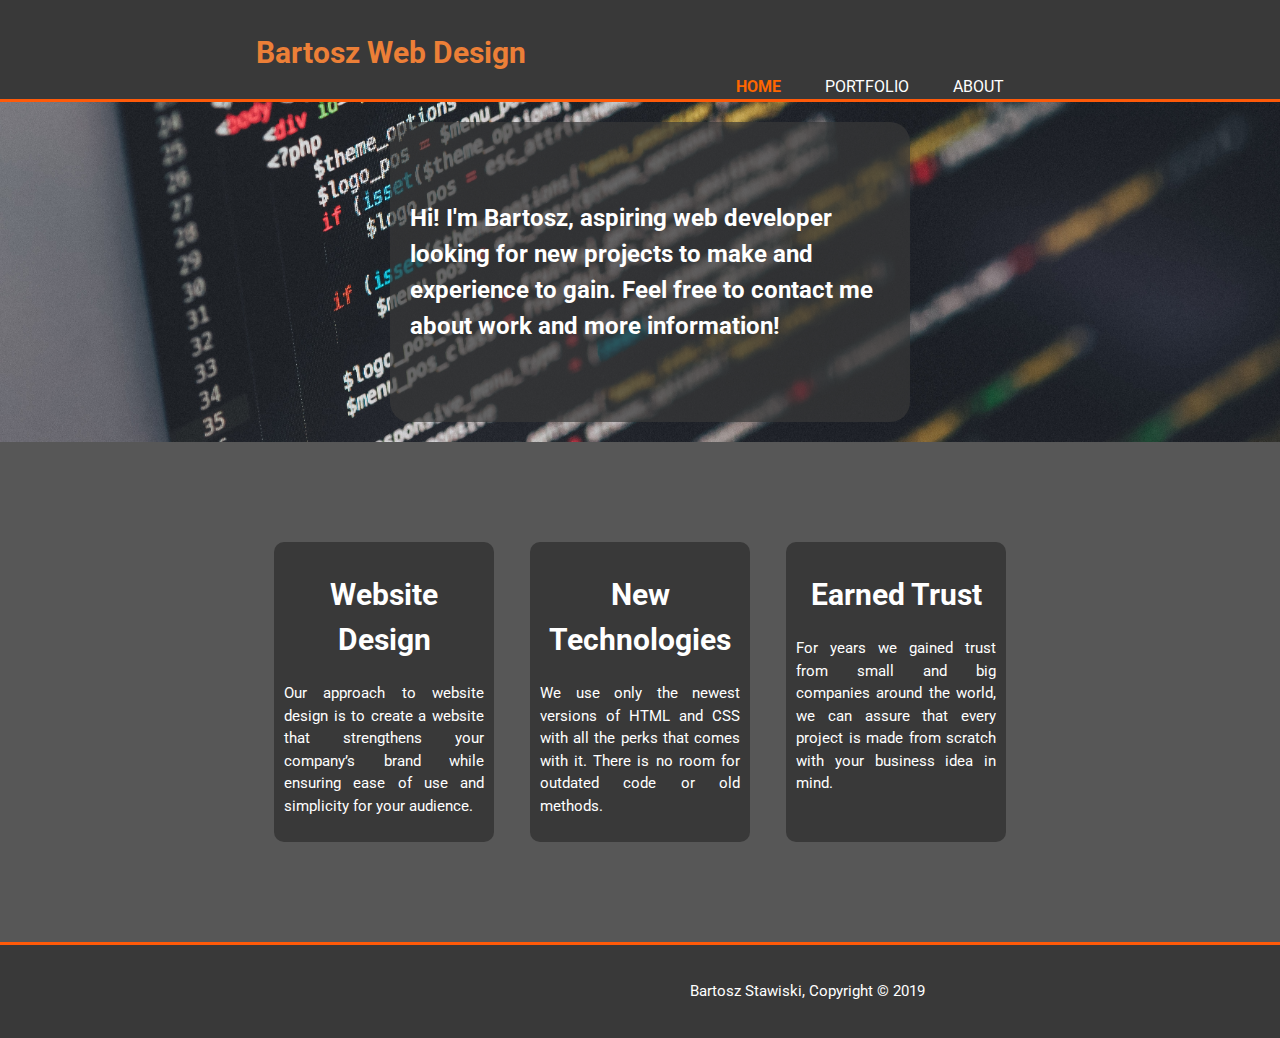
==== index.html @ 5a41c4fe "Added project files" ====
<!DOCTYPE html>
<html lang="en">
    <head>
        <meta charset = "UTF-8">
        <title>Bartosz Stawiski - Web Developer</title>
        <link rel="stylesheet" href="https://use.fontawesome.com/releases/v5.7.2/css/all.css"
            integrity="sha384-fnmOCqbTlWIlj8LyTjo7mOUStjsKC4pOpQbqyi7RrhN7udi9RwhKkMHpvLbHG9Sr" crossorigin="anonymous">
        <link href="https://fonts.googleapis.com/css?family=Roboto:400,700" rel="stylesheet">
        <link rel="stylesheet" href="style.css">
    </head>
    <body>
        <header>
            <div class="container">
                <div id="logo">
                    <h1>Bartosz Web Design</h1>
                </div>
                <nav>
                    <ul>
                        <li class="current"><a href="index.html">Home</a></li>
                        <li><a href="portfolio.html">Portfolio</a></li>
                        <li><a href="about.html">About</a></li>
                    </ul>
                </nav>
            </div>
        </header>

        <section id="showcase">
            <div class="container">
                <div class="banner">
                    <div class="info">
                        <p>
                            Hi! I'm Bartosz, aspiring web developer looking for new projects to make and experience to gain. Feel free to contact me about work and more information!
                        </p>
                    </div>
                </div>
            </div>
        </section>

        <section id="overview">
            <div class="container">
                <div class="points">
                    <div class="bulletpoint">
                        <span class="icon"><i class="fas fa-paint-brush"></i></span>
                        <h1>Website Design</h1>
                        <p>Our approach to website design is to create a website that strengthens your company’s brand while ensuring ease
                            of use
                            and simplicity for your audience.</p>
                    </div>
                    <div class="bulletpoint">
                        <span class="icon"><i class="fab fa-html5"></i><i class="fab fa-css3-alt"></i></span>
                        <h1>New Technologies</h1>
                        <p>We use only the newest versions of HTML and CSS with all the perks that comes with it. There is no room for
                            outdated code or old
                            methods.</p>
                    </div>
                    <div class="bulletpoint">
                        <span class="icon"><i class="far fa-thumbs-up"></i></span>
                        <h1>Earned Trust</h1>
                        <p>For years we gained trust from small and big companies around the world, we can assure that every project is made
                            from scratch with your business idea in mind.
                        </p>
                    </div>
                </div>
            </div>
        </section>

        <footer>
            <div class="container">
                <div class="bottomitems">
                    <div class="socialmedia">
                        <a href=""><span class="icon facebook"><i class="fab fa-facebook-f"></i></span></a>
                        <a href=""><span class="icon twitter"><i class="fab fa-twitter"></i></span></a>
                        <a href=""><span class="icon instagram"><i class="fab fa-instagram"></i></span></a>
                        <a href=""><span class="icon github"><i class="fab fa-github"></i></span></a>
                    </div>
                    <div class="copyright">
                        <p>Bartosz Stawiski, Copyright &copy; 2019</p>
                    </div>
                </div>
            </div>   
        </footer>
    </body>
</html>
---- style.css ----
body {
    padding: 0;
    margin: 0;
    font: 15px/1.5 'Roboto', sans-serif;
    background: #575757;
}

.container {
    width: 60%;
    margin: auto;
    overflow: hidden;
}

header {
    background: #393939;
    color: #ec7f37;
    padding-top: 30px;
    min-height: 50px;
    border-bottom: #FF5A09 3px solid;
}

header a {
    color: #ffffff;
    text-decoration: none;
    text-transform: uppercase;
    font-size: 16px;
}

header ul {
    margin: 0;
    padding: 0;
}

header li {
    display: inline;
    padding: 0 20px;
}

header #logo {
    display: flex;
    justify-content: flex-start;
}

header #logo h1 {
    margin: 0;
}

header nav {
    display: flex;
    justify-content: flex-end;
}

header .highlight, header .current a {
    color: #ff6600;
    font-weight: bold;
}

header a:hover {
    color: #ec7f37;
}

#showcase {
    min-height: 200px;
    max-height: 400px;
    background-image: url("img/showcase-bg.jpg");
    background-size: cover;
    background-position: bottom;
}

.banner {
    margin: 20px 0;
    display: flex;
    justify-content: center;
}

.photo {
    width: 300px;
    height: 300px;
    border-radius: 100%;
    overflow: hidden;
    background: url("img/selfie.jpg");
    background-size: contain;
}

.info {
    width: 500px;
    height: 300px;
    padding-left: 20px;
    margin-left: 20px;
    background-color: rgba(57, 57, 57, 0.7);
    border-radius: 20px;
    color: white;
    font-weight: bold;
    font-size: 24px;
    display: flex;
    align-items: center;
}

#overview {
    margin-top: 50px;
}

.points {
    margin-top: 50px;
    display: flex;
    justify-content: space-around;
    flex-wrap: wrap;
}

.points .bulletpoint {
    width: 200px;
    text-align: center;
    background-color: #393939;
    color: white;
    padding: 10px;
    border-radius: 10px;
}

.points .bulletpoint p {
    text-align: justify;    
}

.projects {
    display: flex;
    justify-content: space-around;
    flex-wrap: wrap;
}

.project {
    width: 400px;
    height: 500px;
    background-color: #929292;
    margin: 20px;
    border-radius: 10px;
}

.projScreen {
    width: 100%;
    height: 300px;
    background-image: url("img/closed.jpg");
    background-size: contain;
    border-top-left-radius: 10px;
    border-top-right-radius: 10px;
}

.about {
    background-color: #929292;
    margin: 5px;
    padding: 10px;
    border-radius: 10px;
}

.article {
    display: flex;
    justify-content: center;
    flex-wrap: initial;
}

.contact_form {
    background-color: #929292;
    margin: 5px;
    border-radius: 10px;
}

form {
    text-align: center;
}

form input, form textarea {
    padding: 5px;
    margin: 0 auto;
    width: 90%;
}

input {
    border-radius: 5px;
    outline: none;
}

.input {
    padding-top: 20px;
}

label {
    font-size: 20px;
    text-transform: uppercase;
}

.button_form {
    margin: 30px 0;
    width: 93%;
    border: none;
    background-color: #ff6600;
    text-decoration: none;
    cursor: pointer;
    height: 30px;
    border-radius: 10px;
}

.button_form:hover {
    background-color: #ec7f37;
}

.button_form:focus {
    outline: none;
}

textarea {
    min-height: 200px;
    resize: vertical;
    border-radius: 5px;
}

footer {
    padding: 20px;
    margin-top: 100px;
    color: #ffffff;
    background-color: #393939;
    border-top: #FF5A09 3px solid;
    text-align: center;
}

.icon {
    font-size: 3rem;
    display: flex;
    justify-content: center;
    color: #FF5A09;
    padding: 0 20px;
}

.bottomitems {
    display: flex;
    justify-content: space-around;
    flex-wrap: wrap;
}

.bottomitems .socialmedia {
    display: flex;
    flex-direction: row;
}

.bottomitems .socialmedia a {
    text-decoration: none;
}

.bottomitems .socialmedia a .facebook:hover {
    color: #3b5998;
}

.bottomitems .socialmedia a .twitter:hover {
    color: #00aced;
}

.bottomitems .socialmedia a .instagram:hover {
    color: #E1306C;
}

.bottomitems .socialmedia a .github:hover {
    color: black;
}

@media (max-width: 768px) {
    header, nav, header nav li {
        text-align: center;
        width: 100%;
    }
    
    .container {
        width: 90%;
    }

    .info {
        font-size: 14px;
        height: 200px;
        width: 80%;
    }

    .banner {
        align-items: center;
    }

    .bulletpoint {
        margin-bottom: 20px;
    }

    .icon {
        font-size: 40px;
    }

    .project {
        height: 450px;
        width: 267px;
    }

    .projScreen {
        height: 200px;
        width: 267px;
    }

    .article {
        display: flex;
        flex-wrap: wrap;
    }
}
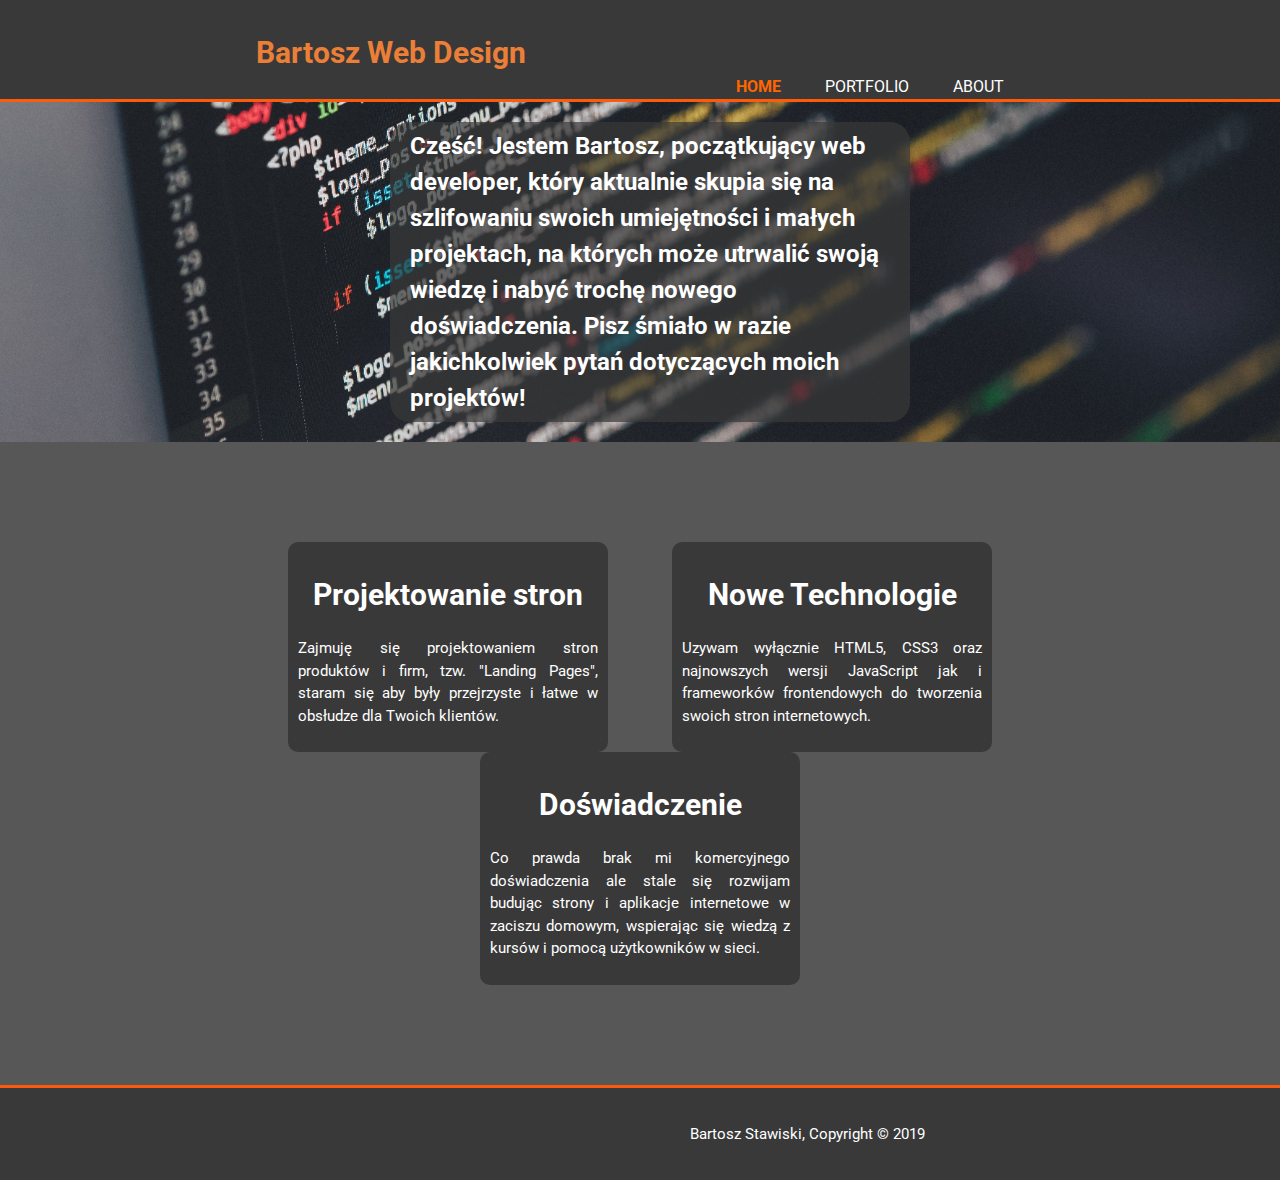
==== commit 320e3f10: "Translated english text to polish" ====
--- a/index.html
+++ b/index.html
@@ -29,7 +29,8 @@
                 <div class="banner">
                     <div class="info">
                         <p>
-                            Hi! I'm Bartosz, aspiring web developer looking for new projects to make and experience to gain. Feel free to contact me about work and more information!
+                            Cześć! Jestem Bartosz, początkujący web developer, który aktualnie skupia się na szlifowaniu swoich umiejętności i małych projektach,
+                             na których może utrwalić swoją wiedzę i nabyć trochę nowego doświadczenia. Pisz śmiało w razie jakichkolwiek pytań dotyczących moich projektów!
                         </p>
                     </div>
                 </div>
@@ -41,23 +42,20 @@
                 <div class="points">
                     <div class="bulletpoint">
                         <span class="icon"><i class="fas fa-paint-brush"></i></span>
-                        <h1>Website Design</h1>
-                        <p>Our approach to website design is to create a website that strengthens your company’s brand while ensuring ease
-                            of use
-                            and simplicity for your audience.</p>
+                        <h1>Projektowanie stron</h1>
+                        <p>Zajmuję się projektowaniem stron produktów i firm, tzw. "Landing Pages", staram się aby były przejrzyste i łatwe w obsłudze dla Twoich klientów.
+                        </p>
                     </div>
                     <div class="bulletpoint">
                         <span class="icon"><i class="fab fa-html5"></i><i class="fab fa-css3-alt"></i></span>
-                        <h1>New Technologies</h1>
-                        <p>We use only the newest versions of HTML and CSS with all the perks that comes with it. There is no room for
-                            outdated code or old
-                            methods.</p>
+                        <h1>Nowe Technologie</h1>
+                        <p>Uzywam wyłącznie HTML5, CSS3 oraz najnowszych wersji JavaScript jak i frameworków frontendowych do tworzenia swoich stron internetowych.
                     </div>
                     <div class="bulletpoint">
                         <span class="icon"><i class="far fa-thumbs-up"></i></span>
-                        <h1>Earned Trust</h1>
-                        <p>For years we gained trust from small and big companies around the world, we can assure that every project is made
-                            from scratch with your business idea in mind.
+                        <h1>Doświadczenie</h1>
+                        <p>Co prawda brak mi komercyjnego doświadczenia ale stale się rozwijam budując strony i aplikacje internetowe w zaciszu domowym, wspierając się wiedzą z kursów 
+                            i pomocą użytkowników w sieci.
                         </p>
                     </div>
                 </div>
--- a/style.css
+++ b/style.css
@@ -71,15 +71,6 @@
     margin: 20px 0;
     display: flex;
     justify-content: center;
-}
-
-.photo {
-    width: 300px;
-    height: 300px;
-    border-radius: 100%;
-    overflow: hidden;
-    background: url("img/selfie.jpg");
-    background-size: contain;
 }
 
 .info {
@@ -108,7 +99,7 @@
 }
 
 .points .bulletpoint {
-    width: 200px;
+    width: 300px;
     text-align: center;
     background-color: #393939;
     color: white;
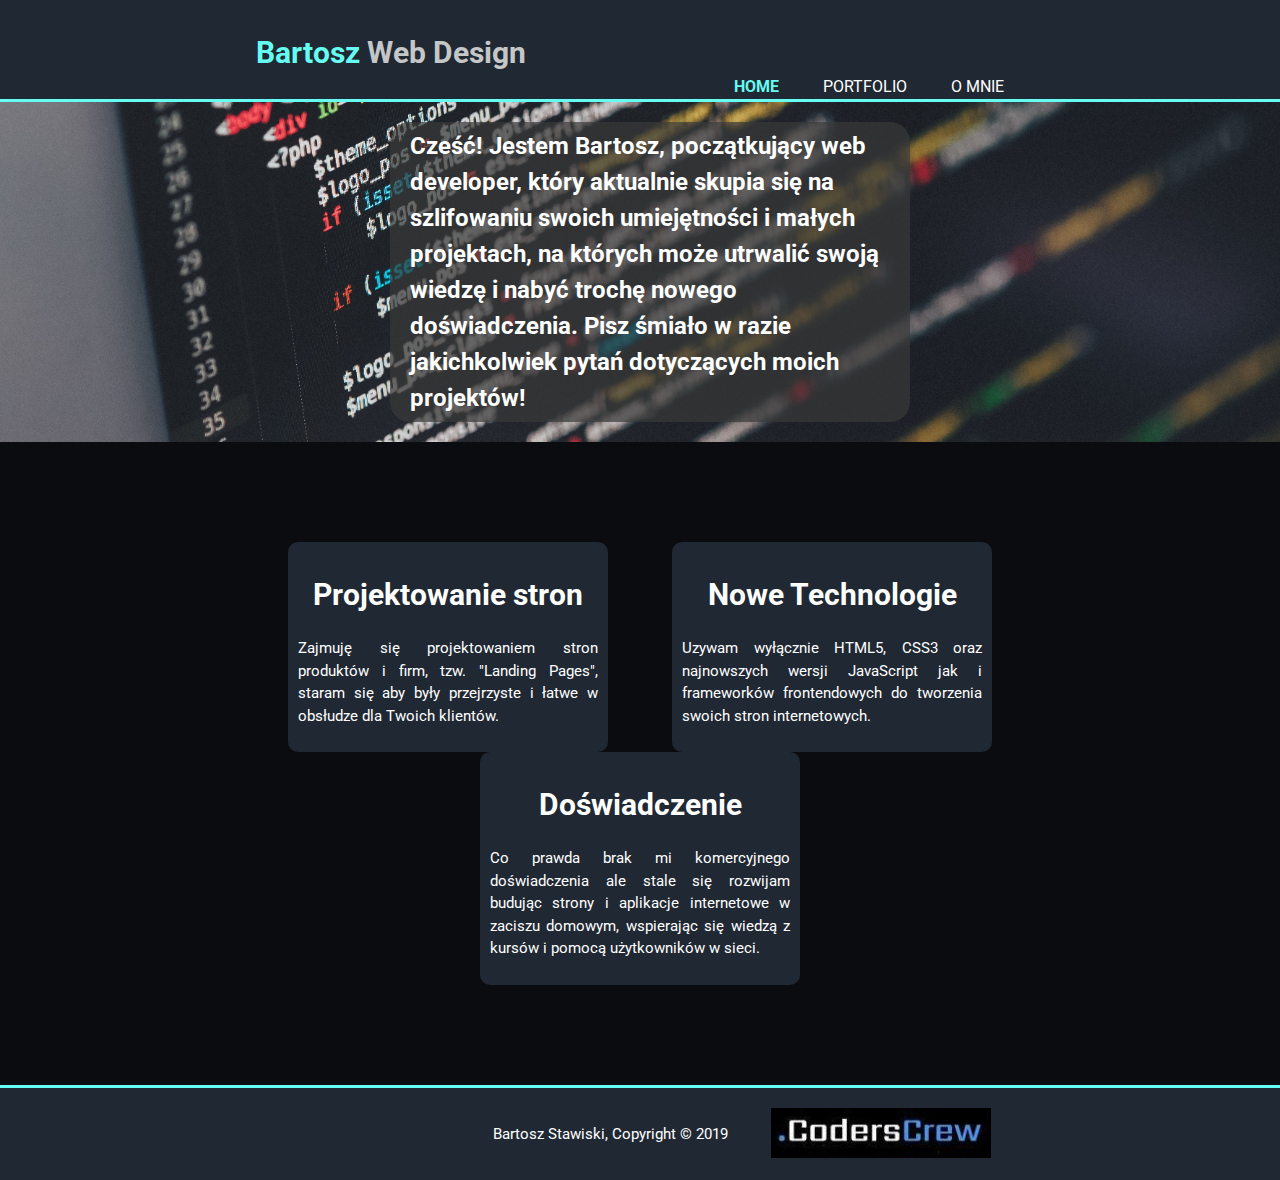
==== commit 487ac5c8: "- Translated about me page - Added links to social media icons - Added coderscamp logo - Changed col" ====
--- a/index.html
+++ b/index.html
@@ -12,13 +12,13 @@
         <header>
             <div class="container">
                 <div id="logo">
-                    <h1>Bartosz Web Design</h1>
+                    <h1><span class="name">Bartosz</span> Web Design</h1>
                 </div>
                 <nav>
                     <ul>
                         <li class="current"><a href="index.html">Home</a></li>
                         <li><a href="portfolio.html">Portfolio</a></li>
-                        <li><a href="about.html">About</a></li>
+                        <li><a href="about.html">O mnie</a></li>
                     </ul>
                 </nav>
             </div>
@@ -66,13 +66,15 @@
             <div class="container">
                 <div class="bottomitems">
                     <div class="socialmedia">
-                        <a href=""><span class="icon facebook"><i class="fab fa-facebook-f"></i></span></a>
-                        <a href=""><span class="icon twitter"><i class="fab fa-twitter"></i></span></a>
-                        <a href=""><span class="icon instagram"><i class="fab fa-instagram"></i></span></a>
-                        <a href=""><span class="icon github"><i class="fab fa-github"></i></span></a>
+                        <a href="https://www.facebook.com/skreedi"><span class="icon facebook"><i class="fab fa-facebook-f"></i></span></a>
+                        <a href="https://twitter.com/Skreedi"><span class="icon twitter"><i class="fab fa-twitter"></i></span></a>
+                        <a href="https://www.instagram.com/skreedi/"><span class="icon instagram"><i class="fab fa-instagram"></i></span></a>
+                        <a href="https://github.com/Skreedi"><span class="icon github"><i class="fab fa-github"></i></span></a>
                     </div>
                     <div class="copyright">
                         <p>Bartosz Stawiski, Copyright &copy; 2019</p>
+                    </div>
+                    <div class="cc-logo">
                     </div>
                 </div>
             </div>   
--- a/style.css
+++ b/style.css
@@ -1,8 +1,23 @@
+:root {
+    --background-color: #0B0C10;
+    --text-color: #C5C6C7;
+    --border-color: #66FCF1;
+    --icon-color: #66FCF1;
+    --hover-color: #45A29E;
+    --button-color: #45A29E;
+    --white-font: #fff;
+    --info-background-color: rgba(57, 57, 57, 0.7);
+    --item-background-color: #1F2833;
+    --logo-name-color: #66FCF1;
+    --header-footer-background-color: #1F2833;
+
+}
+
 body {
     padding: 0;
     margin: 0;
     font: 15px/1.5 'Roboto', sans-serif;
-    background: #575757;
+    background: var(--background-color);
 }
 
 .container {
@@ -12,15 +27,15 @@
 }
 
 header {
-    background: #393939;
-    color: #ec7f37;
+    background: var(--header-footer-background-color);
+    color: var(--text-color);
     padding-top: 30px;
     min-height: 50px;
-    border-bottom: #FF5A09 3px solid;
+    border-bottom: var(--border-color) 3px solid;
 }
 
 header a {
-    color: #ffffff;
+    color: var(--white-font);
     text-decoration: none;
     text-transform: uppercase;
     font-size: 16px;
@@ -36,6 +51,10 @@
     padding: 0 20px;
 }
 
+header .name {
+    color: var(--logo-name-color);
+}
+
 header #logo {
     display: flex;
     justify-content: flex-start;
@@ -51,12 +70,12 @@
 }
 
 header .highlight, header .current a {
-    color: #ff6600;
+    color: var(--border-color);
     font-weight: bold;
 }
 
 header a:hover {
-    color: #ec7f37;
+    color: var(--hover-color);
 }
 
 #showcase {
@@ -78,9 +97,9 @@
     height: 300px;
     padding-left: 20px;
     margin-left: 20px;
-    background-color: rgba(57, 57, 57, 0.7);
+    background-color: var(--info-background-color);
     border-radius: 20px;
-    color: white;
+    color: var(--white-font);
     font-weight: bold;
     font-size: 24px;
     display: flex;
@@ -101,8 +120,8 @@
 .points .bulletpoint {
     width: 300px;
     text-align: center;
-    background-color: #393939;
-    color: white;
+    background-color: var(--item-background-color);
+    color: var(--white-font);
     padding: 10px;
     border-radius: 10px;
 }
@@ -120,7 +139,8 @@
 .project {
     width: 400px;
     height: 500px;
-    background-color: #929292;
+    background-color: var(--item-background-color);
+    color: var(--white-font);
     margin: 20px;
     border-radius: 10px;
 }
@@ -135,12 +155,19 @@
 }
 
 .about {
-    background-color: #929292;
+    background-color: var(--item-background-color);
+    color: var(--white-font);
     margin: 5px;
     padding: 10px;
     border-radius: 10px;
 }
 
+.about h3 {
+    font-family: 'Roboto', sans-serif;
+    display: flex;
+    justify-content: flex-end;
+}
+
 .article {
     display: flex;
     justify-content: center;
@@ -148,13 +175,18 @@
 }
 
 .contact_form {
-    background-color: #929292;
+    background-color: var(--item-background-color);
+    color: var(--white-font);
     margin: 5px;
     border-radius: 10px;
 }
 
 form {
     text-align: center;
+}
+
+.project_form h1 {
+    padding-top: 20px;
 }
 
 form input, form textarea {
@@ -181,7 +213,8 @@
     margin: 30px 0;
     width: 93%;
     border: none;
-    background-color: #ff6600;
+    background-color: var(--button-color);
+    color: var(--white-font);
     text-decoration: none;
     cursor: pointer;
     height: 30px;
@@ -189,7 +222,7 @@
 }
 
 .button_form:hover {
-    background-color: #ec7f37;
+    background-color: var(--hover-color);
 }
 
 .button_form:focus {
@@ -205,9 +238,9 @@
 footer {
     padding: 20px;
     margin-top: 100px;
-    color: #ffffff;
-    background-color: #393939;
-    border-top: #FF5A09 3px solid;
+    color: var(--white-font);
+    background-color: var(--header-footer-background-color);
+    border-top: var(--border-color) 3px solid;
     text-align: center;
 }
 
@@ -215,7 +248,7 @@
     font-size: 3rem;
     display: flex;
     justify-content: center;
-    color: #FF5A09;
+    color: var(--icon-color);
     padding: 0 20px;
 }
 
@@ -234,20 +267,27 @@
     text-decoration: none;
 }
 
+.cc-logo {
+    width: 220px;
+    height: 50px;
+    background-image: url(img/cc-logo.jpg);
+    background-size: contain;
+}
+
 .bottomitems .socialmedia a .facebook:hover {
-    color: #3b5998;
+    color: var(--hover-color);
 }
 
 .bottomitems .socialmedia a .twitter:hover {
-    color: #00aced;
+    color: var(--hover-color);
 }
 
 .bottomitems .socialmedia a .instagram:hover {
-    color: #E1306C;
+    color: var(--hover-color);
 }
 
 .bottomitems .socialmedia a .github:hover {
-    color: black;
+    color: var(--hover-color);
 }
 
 @media (max-width: 768px) {
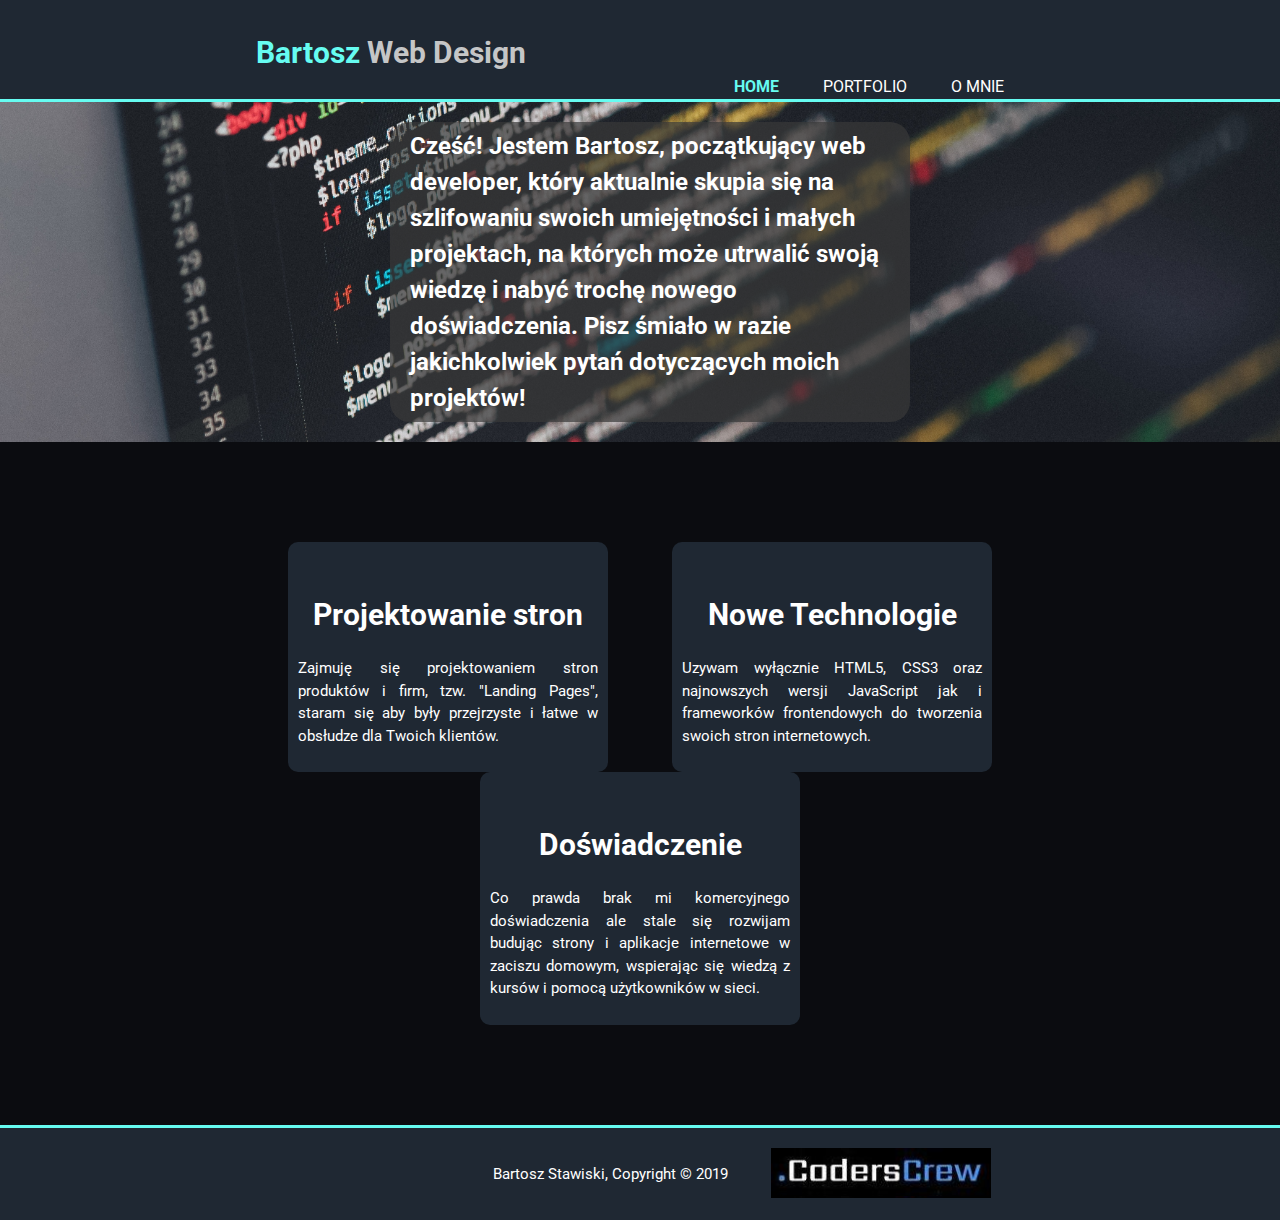
==== commit 4f5b2f99: "Changed title" ====
--- a/index.html
+++ b/index.html
@@ -2,7 +2,7 @@
 <html lang="en">
     <head>
         <meta charset = "UTF-8">
-        <title>Bartosz Stawiski - Web Developer</title>
+        <title>Bartosz Stawiski - Bartosz Web Design</title>
         <link rel="stylesheet" href="https://use.fontawesome.com/releases/v5.7.2/css/all.css"
             integrity="sha384-fnmOCqbTlWIlj8LyTjo7mOUStjsKC4pOpQbqyi7RrhN7udi9RwhKkMHpvLbHG9Sr" crossorigin="anonymous">
         <link href="https://fonts.googleapis.com/css?family=Roboto:400,700" rel="stylesheet">
@@ -40,18 +40,18 @@
         <section id="overview">
             <div class="container">
                 <div class="points">
-                    <div class="bulletpoint">
+                    <div class="bulletpoint" id="first">
                         <span class="icon"><i class="fas fa-paint-brush"></i></span>
                         <h1>Projektowanie stron</h1>
                         <p>Zajmuję się projektowaniem stron produktów i firm, tzw. "Landing Pages", staram się aby były przejrzyste i łatwe w obsłudze dla Twoich klientów.
                         </p>
                     </div>
-                    <div class="bulletpoint">
+                    <div class="bulletpoint" id="second">
                         <span class="icon"><i class="fab fa-html5"></i><i class="fab fa-css3-alt"></i></span>
                         <h1>Nowe Technologie</h1>
                         <p>Uzywam wyłącznie HTML5, CSS3 oraz najnowszych wersji JavaScript jak i frameworków frontendowych do tworzenia swoich stron internetowych.
                     </div>
-                    <div class="bulletpoint">
+                    <div class="bulletpoint" id="third">
                         <span class="icon"><i class="far fa-thumbs-up"></i></span>
                         <h1>Doświadczenie</h1>
                         <p>Co prawda brak mi komercyjnego doświadczenia ale stale się rozwijam budując strony i aplikacje internetowe w zaciszu domowym, wspierając się wiedzą z kursów 
@@ -66,10 +66,10 @@
             <div class="container">
                 <div class="bottomitems">
                     <div class="socialmedia">
-                        <a href="https://www.facebook.com/skreedi"><span class="icon facebook"><i class="fab fa-facebook-f"></i></span></a>
-                        <a href="https://twitter.com/Skreedi"><span class="icon twitter"><i class="fab fa-twitter"></i></span></a>
-                        <a href="https://www.instagram.com/skreedi/"><span class="icon instagram"><i class="fab fa-instagram"></i></span></a>
-                        <a href="https://github.com/Skreedi"><span class="icon github"><i class="fab fa-github"></i></span></a>
+                        <a href="https://www.facebook.com/skreedi" target="_blank"><span class="icon facebook"><i class="fab fa-facebook-f"></i></span></a>
+                        <a href="https://twitter.com/Skreedi" target="_blank"><span class="icon twitter"><i class="fab fa-twitter"></i></span></a>
+                        <a href="https://www.instagram.com/skreedi/" target="_blank"><span class="icon instagram"><i class="fab fa-instagram"></i></span></a>
+                        <a href="https://github.com/Skreedi" target="_blank"><span class="icon github"><i class="fab fa-github"></i></span></a>
                     </div>
                     <div class="copyright">
                         <p>Bartosz Stawiski, Copyright &copy; 2019</p>
--- a/style.css
+++ b/style.css
@@ -118,6 +118,7 @@
 }
 
 .points .bulletpoint {
+    position: relative;
     width: 300px;
     text-align: center;
     background-color: var(--item-background-color);
@@ -128,6 +129,43 @@
 
 .points .bulletpoint p {
     text-align: justify;    
+}
+
+.points .bulletpoint .icon {
+    padding-top: 20px;
+}
+
+#first {
+    animation-name: first;
+    animation-duration: 2s;
+    animation-fill-mode: forwards;
+}
+
+@keyframes first {
+    0% {left: -1000px;}
+    100% {left: 0;}
+}
+
+#second {
+    animation-name: second;
+    animation-duration: 2s;
+    animation-fill-mode: forwards;
+}
+
+@keyframes second {
+    0% {bottom: -1000px;}
+    100% {bottom: 0;}
+}
+
+#third {
+    animation-name: third;
+    animation-duration: 2s;
+    animation-fill-mode: forwards;
+}
+
+@keyframes third {
+    0% {right: -1000px;}
+    100% {right: 0;}
 }
 
 .projects {
@@ -143,6 +181,7 @@
     color: var(--white-font);
     margin: 20px;
     border-radius: 10px;
+    text-align: center;
 }
 
 .projScreen {
@@ -154,7 +193,27 @@
     border-top-right-radius: 10px;
 }
 
+#my_photo {
+    position: relative;
+    width: 250px;
+    height: 250px;
+    background-image: url("img/selfie.jpg");
+    background-size: contain;
+    border-radius: 100%;
+    animation-name: photo;
+    animation-duration: 2s;
+    animation-fill-mode: forwards;
+}
+
+@keyframes photo {
+    0% {left: -1000px;}
+    100% {left: 0;}
+}
+
 .about {
+    display: flex;
+    flex-direction: column;
+    align-items: center;
     background-color: var(--item-background-color);
     color: var(--white-font);
     margin: 5px;
@@ -162,16 +221,22 @@
     border-radius: 10px;
 }
 
-.about h3 {
-    font-family: 'Roboto', sans-serif;
-    display: flex;
-    justify-content: flex-end;
-}
-
 .article {
-    display: flex;
-    justify-content: center;
-    flex-wrap: initial;
+    position: relative;
+    animation-name: about_animation;
+    animation-duration: 2s;
+    animation-fill-mode: forwards;
+}
+
+@keyframes about_animation {
+    0% {right: -1000px;}
+    100% {right: 0;}
+}
+
+.tech {
+    display: flex;
+    flex-direction: row;
+    padding-bottom: 10px;
 }
 
 .contact_form {
